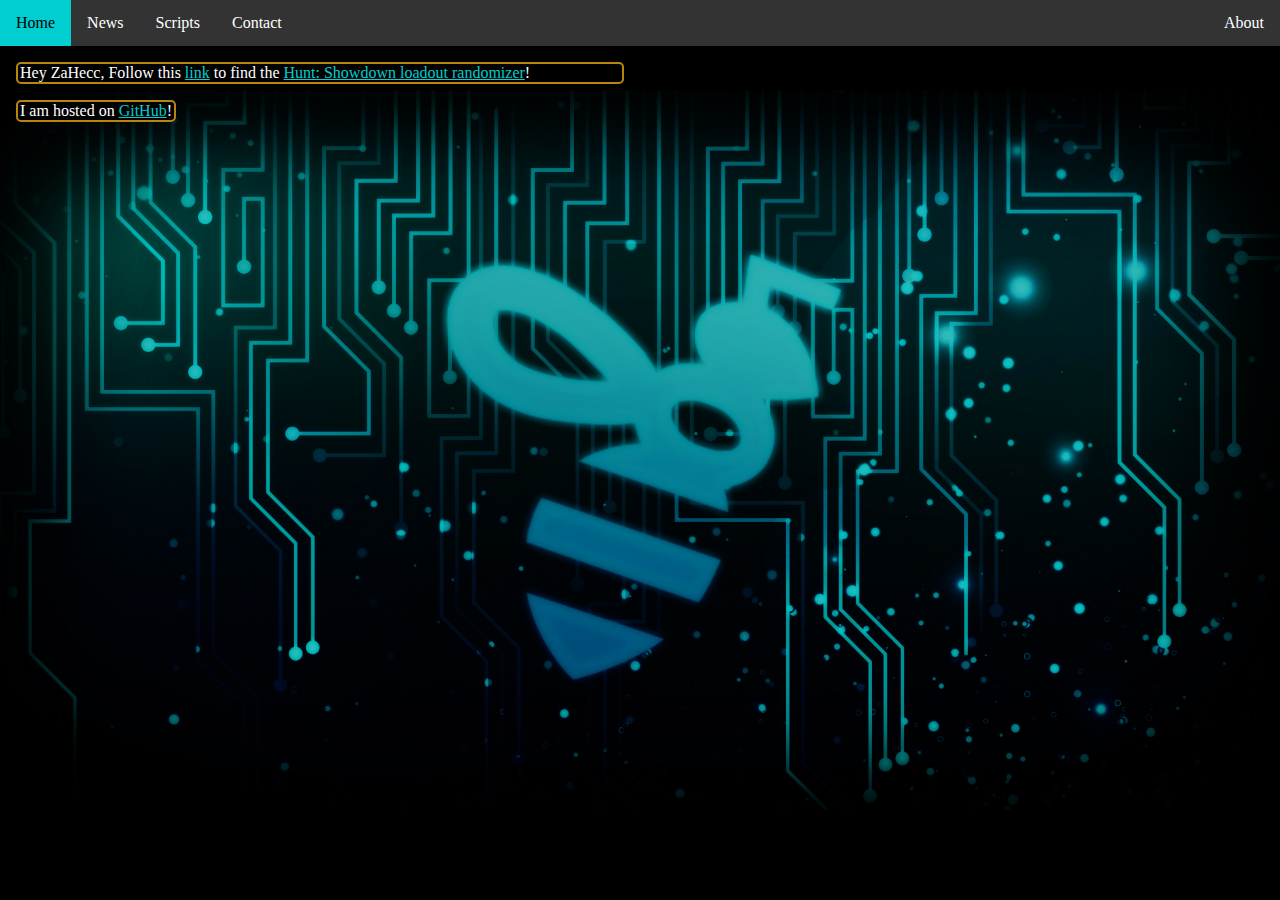
==== scripts/script_index.html @ fd3d2b6b "Update script_index.html" ====
<!DOCTYPE html>
<html>
    <head>
        <!-- Sets the Name in the tab -->
        <title>St0rm's Test Site</title>
        <!-- User's visible area of a webpage -->
        <meta name="viewport" content="width=device-width, initial-scale=1.0">
        <style>

            /* Body Element */
            body {
                margin: 0;
                color: white;
            }
            /* Sets the background */
            body.background {
                background-color: black;
                background-image: url('../Assets/Desktop_Background.jpg');
                background-repeat: no-repeat;
                background-attachment: fixed;
                background-size: 100%;
                background-position: 0;
                overflow: auto;
                z-index: 50;
            }

            /* Default body paragraphs */
            body.background div p.norm {
                background-color:black;
                color: white;
                border: 2px solid darkgoldenrod;
                border-width: 2px;
                border-radius: 5px;
                padding-left: 2px;
                padding-right: 2px;
                max-width: 600px;
            }
            /* Default body paragraph hyperlinks */
            body.background div p.norm a{color:darkturquoise}

            body.background div p.normFooter {
                background-color:black;
                color: white;
                border: 2px solid darkgoldenrod;
                border-width: 2px;
                border-radius: 5px;
                padding-left: 2px;
                padding-right: 2px;
                max-width: 152px;
            }
            body.background div p.normFooter a{color:darkturquoise}

            ul.topnav {
                list-style-type: none;
                margin: 0;
                padding: 0;
                overflow: hidden;
                background-color: #333;
                z-index: 100;
            }
            
            ul.topnav li {float: left;}
            
            ul.topnav li a {
                display: block;
                color: white;
                text-align: center;
                padding: 14px 16px;
                text-decoration: none;
            }
            ul.topnav li a:hover:not(.active) {background-color: #111;}
            ul.topnav li a.active {background-color: darkturquoise; color: black}
            
            ul.topnav li.right {float: right;}

            @media screen and (max-width: 600px) {
                ul.topnav li.right, 
                ul.topnav li {float: none;}

                body.background {
                    margin: 0;
                    background-color: black;
                    background-image: url('../Assets/Mobile_Background.jpg');
                    background-repeat: no-repeat;
                    background-attachment: relative;
                    background-size: 100%;
                    background-position: 0;
                    overflow: auto;
                    z-index: 100;
                }
            }

            .dropdown {
                position: relative;
                left: 0;
                display:block;
                z-index: 101;
            }
              
            .dropdown-content {
                display: none;
                position: relative;
                background-color: #f9f9f9;
                color: black;
                /*width: 100%;*/
                max-height: 200px;
                box-shadow: white;
                padding: 12px 16px;
                margin-top: 13px;
            }
              
            .dropdown:hover .dropdown-content {
                display: block;
            }

        </style>
    </head>

    <body class='background'>

        <ul class="topnav">
            <li> <!-- "Home" on navigation bar -->
                <a class="active" href="https://st0rmstestaccount.github.io/">
                    Home
                </a>
            </li>
            
            <div class="dropdown"> <!-- dropdown for "News" & "Scripts"-->
                <li> <!-- "Scripts" on navigation bar-->
                    <a href="#News">
                        <span>
                            News
                            <div class="dropdown-content">
                                <p>
                                    Hello World!
                                </p>
                            </div>
                        </span>
                    </a>
                </li>
            </div>

            <div class="dropdown"> <!-- dropdown for "News" & "Scripts"-->
                <li> <!-- "Scripts" on navigation bar-->
                    <a href="#scripts">
                        <span>
                            Scripts
                            <div class="dropdown-content">
                                <p>
                                    Hello World!
                                </p>
                            </div>
                        </span>
                    </a>
                </li>
            </div>

            <li> <!-- "Contact" on navigation bar -->
                <a href="#contact">
                    Contact
                </a>
            </li>

            <li class="right"> <!-- "About" on navigation bar -->
                <a href="#about">
                    About
                </a>
            </li>

        </ul>

        <div style="padding:0 16px;">
            <p class='norm'>
                Hey ZaHecc, Follow this <a href="Hunt-Showdown/loadout_randomizer.html">link</a> to find the <a href="Hunt-Showdown/loadout_randomizer.html">Hunt: Showdown loadout randomizer</a>!
            </p>
        </div>

        <div style="padding:0 16px;">
            <p class='normFooter'>
                I am hosted on <a href="https://github.com/St0rmsTestAccount/st0rmstestaccount.github.io">GitHub</a>!
            </p>
        </div>

    </body>

</html>
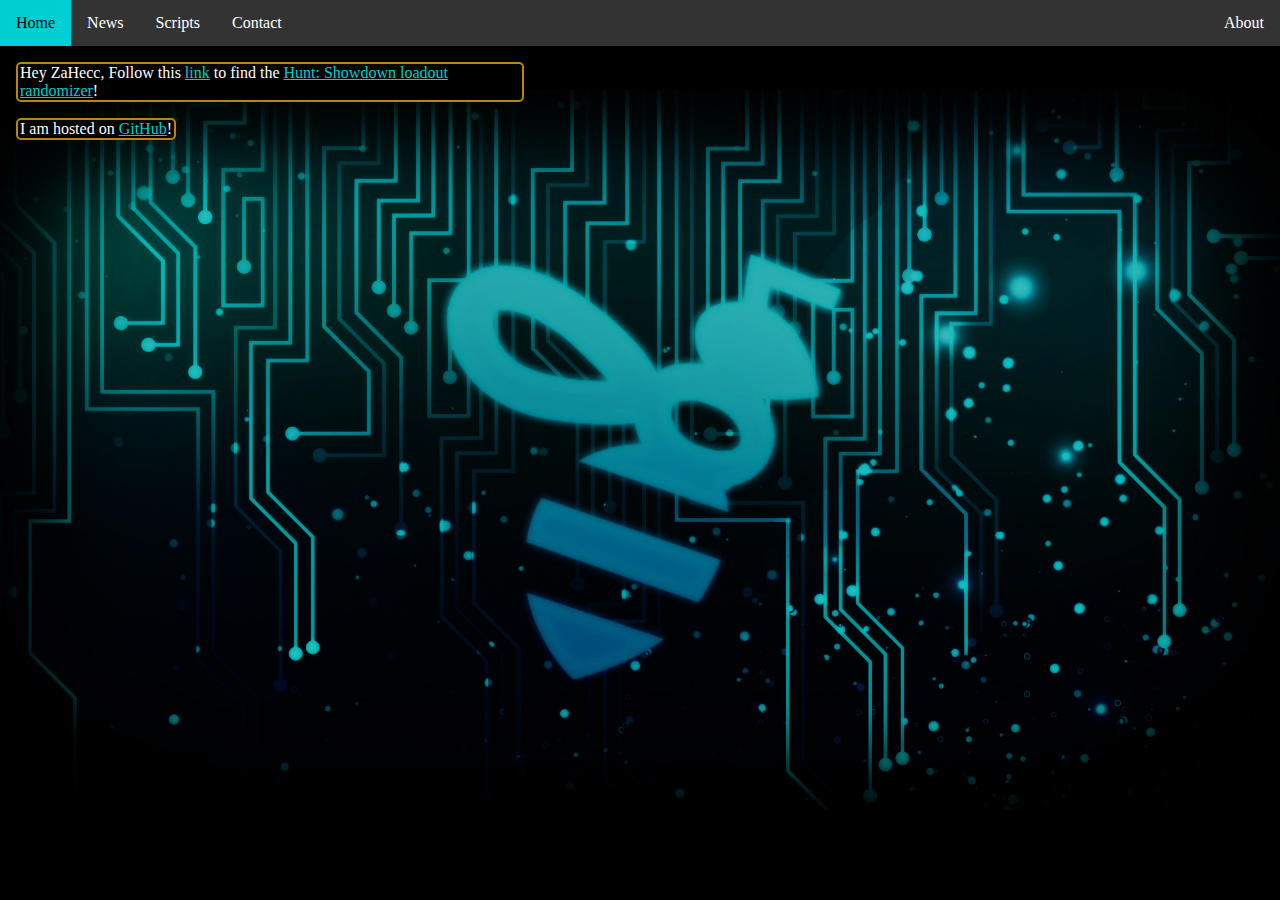
==== commit c5f4a98f: "Update script_index.html" ====
--- a/scripts/script_index.html
+++ b/scripts/script_index.html
@@ -33,7 +33,7 @@
                 border-radius: 5px;
                 padding-left: 2px;
                 padding-right: 2px;
-                max-width: 600px;
+                max-width: 500px;
             }
             /* Default body paragraph hyperlinks */
             body.background div p.norm a{color:darkturquoise}
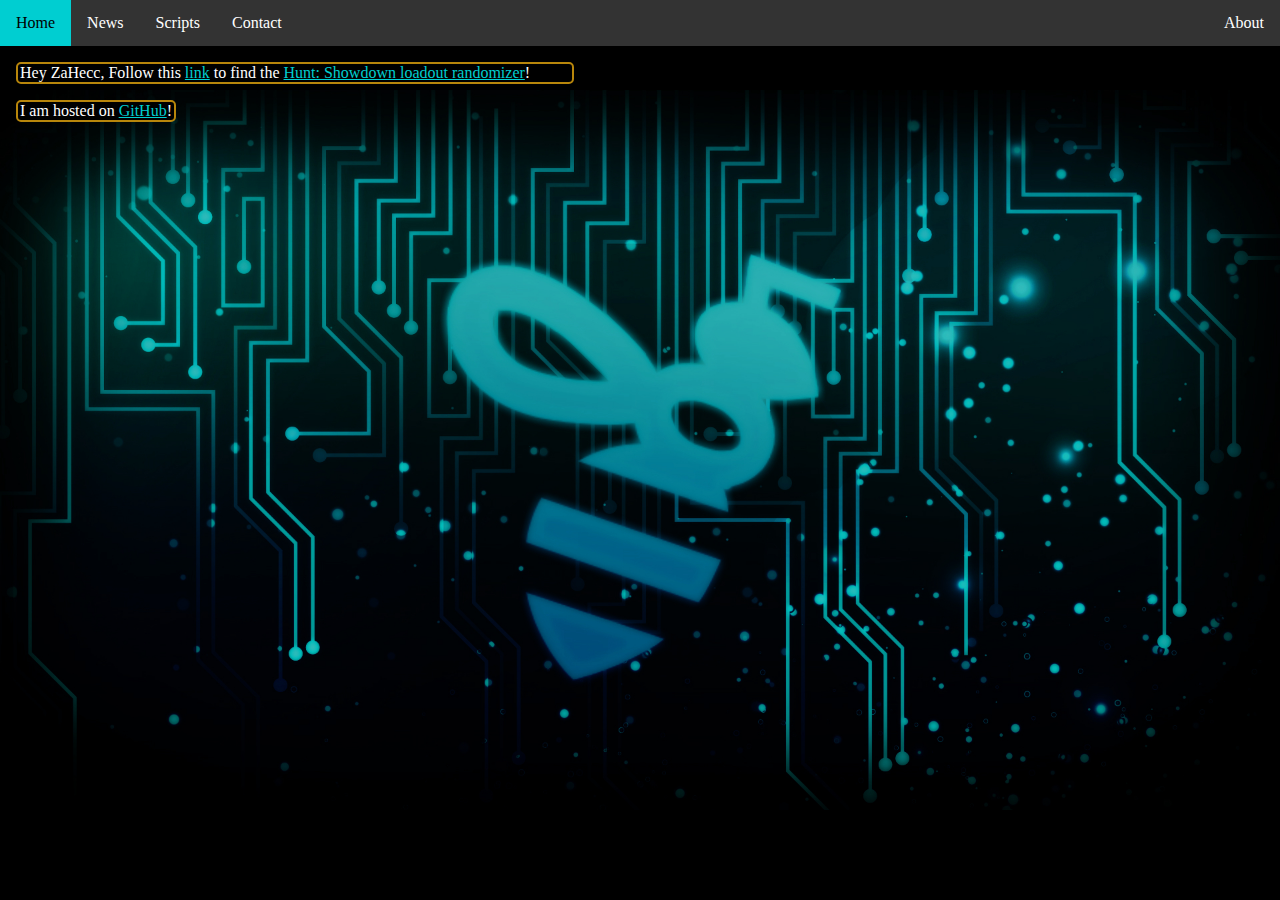
==== commit 0f9ddab1: "Update script_index.html" ====
--- a/scripts/script_index.html
+++ b/scripts/script_index.html
@@ -33,7 +33,7 @@
                 border-radius: 5px;
                 padding-left: 2px;
                 padding-right: 2px;
-                max-width: 500px;
+                max-width: 550px;
             }
             /* Default body paragraph hyperlinks */
             body.background div p.norm a{color:darkturquoise}
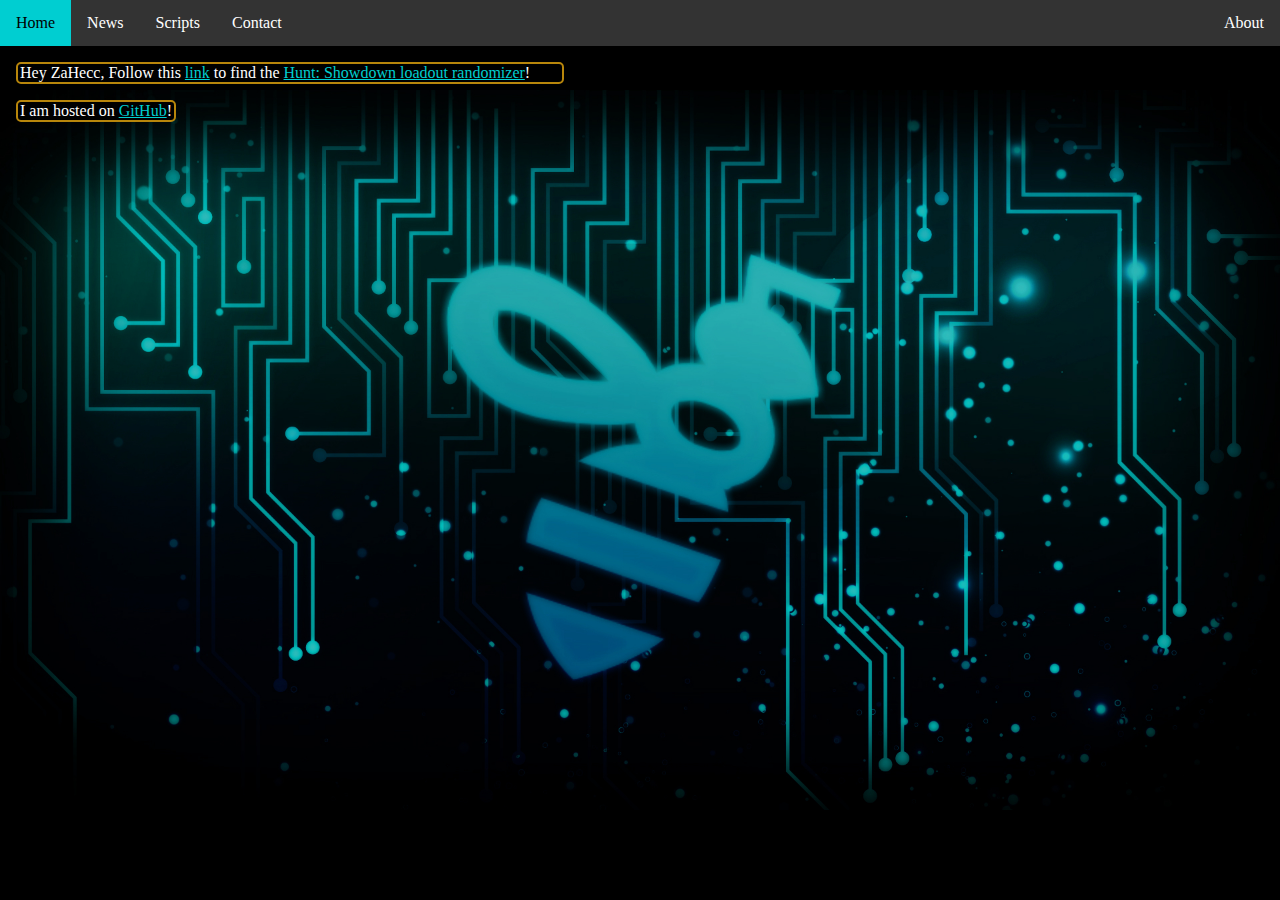
==== commit fde5525a: "Update script_index.html" ====
--- a/scripts/script_index.html
+++ b/scripts/script_index.html
@@ -33,7 +33,7 @@
                 border-radius: 5px;
                 padding-left: 2px;
                 padding-right: 2px;
-                max-width: 550px;
+                max-width: 540px;
             }
             /* Default body paragraph hyperlinks */
             body.background div p.norm a{color:darkturquoise}
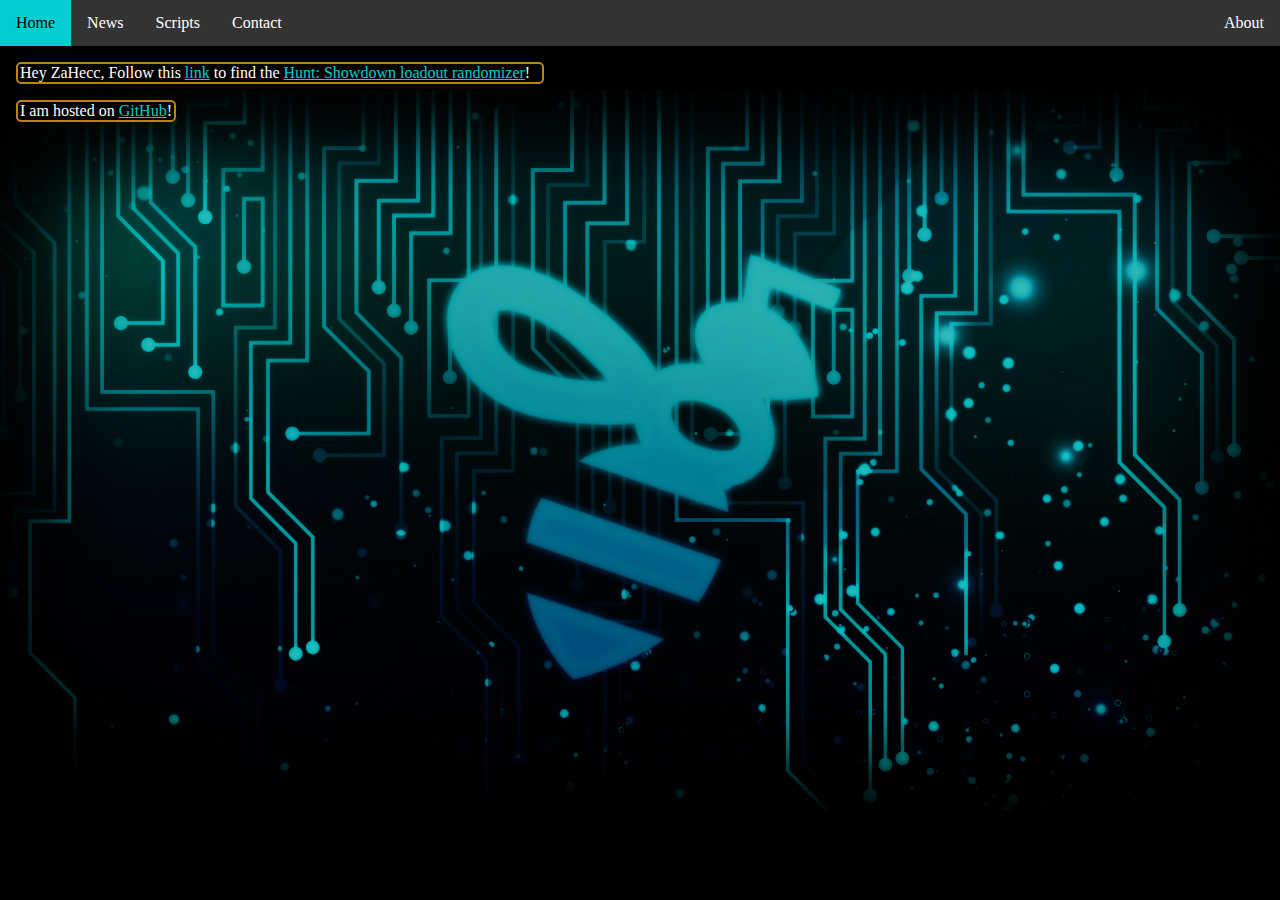
==== commit 92719c16: "Update script_index.html" ====
--- a/scripts/script_index.html
+++ b/scripts/script_index.html
@@ -33,7 +33,7 @@
                 border-radius: 5px;
                 padding-left: 2px;
                 padding-right: 2px;
-                max-width: 540px;
+                max-width: 520px;
             }
             /* Default body paragraph hyperlinks */
             body.background div p.norm a{color:darkturquoise}
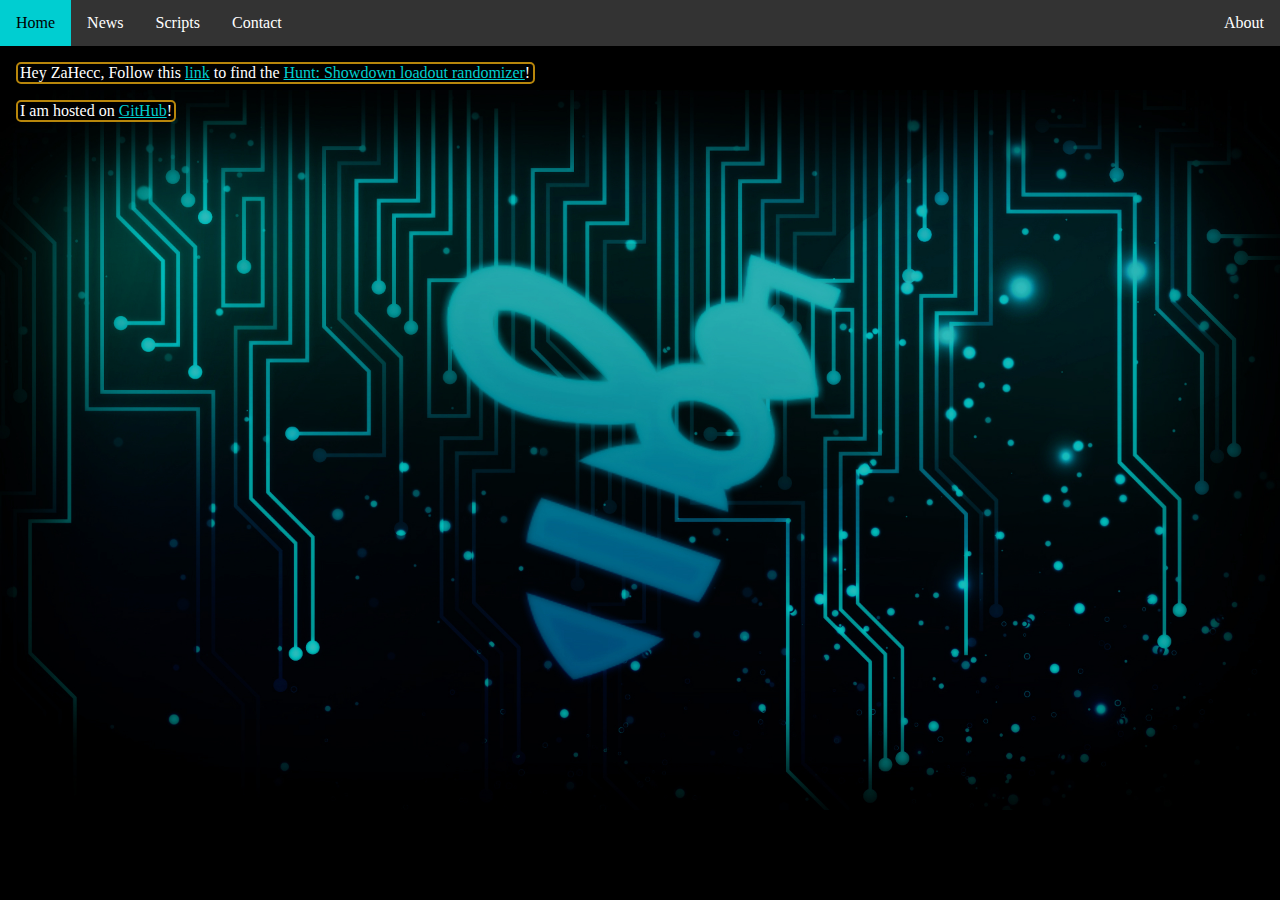
==== commit 50da28a8: "Update script_index.html" ====
--- a/scripts/script_index.html
+++ b/scripts/script_index.html
@@ -33,7 +33,7 @@
                 border-radius: 5px;
                 padding-left: 2px;
                 padding-right: 2px;
-                max-width: 520px;
+                max-width: 511px;
             }
             /* Default body paragraph hyperlinks */
             body.background div p.norm a{color:darkturquoise}
